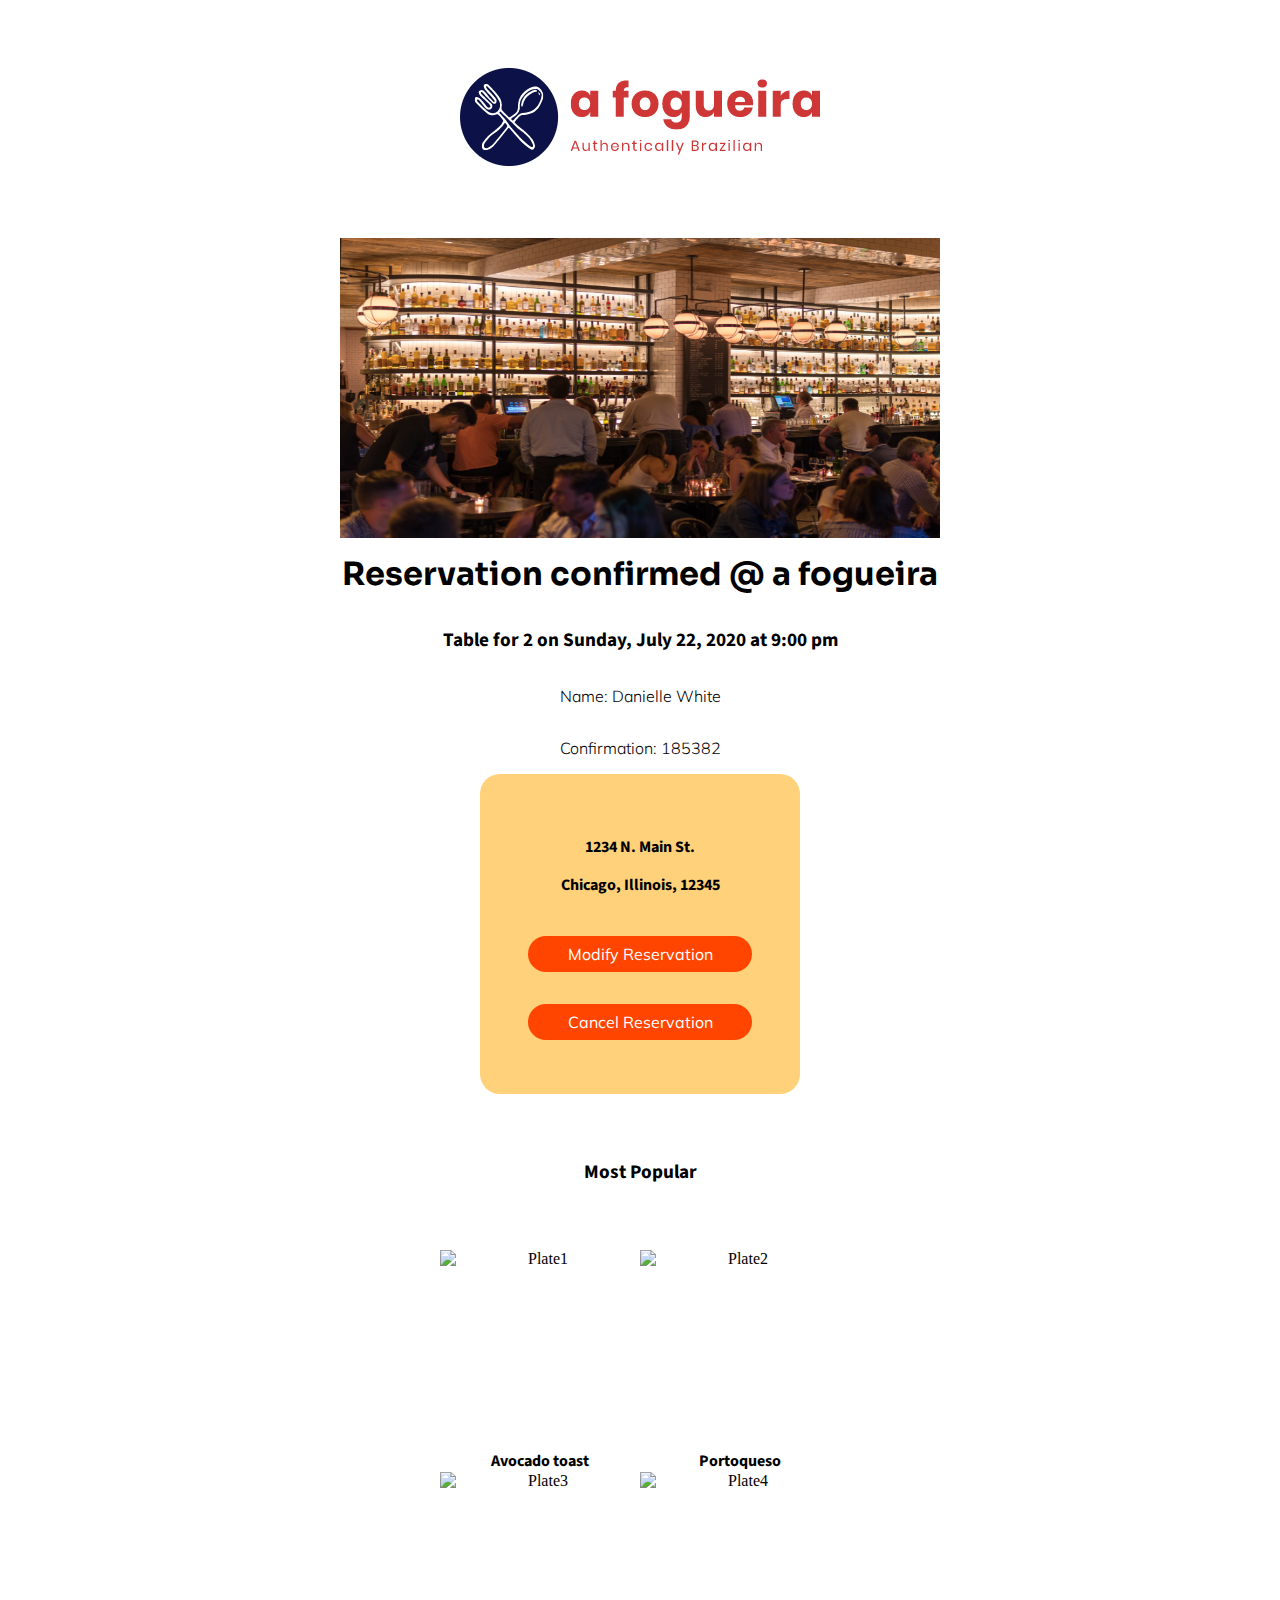
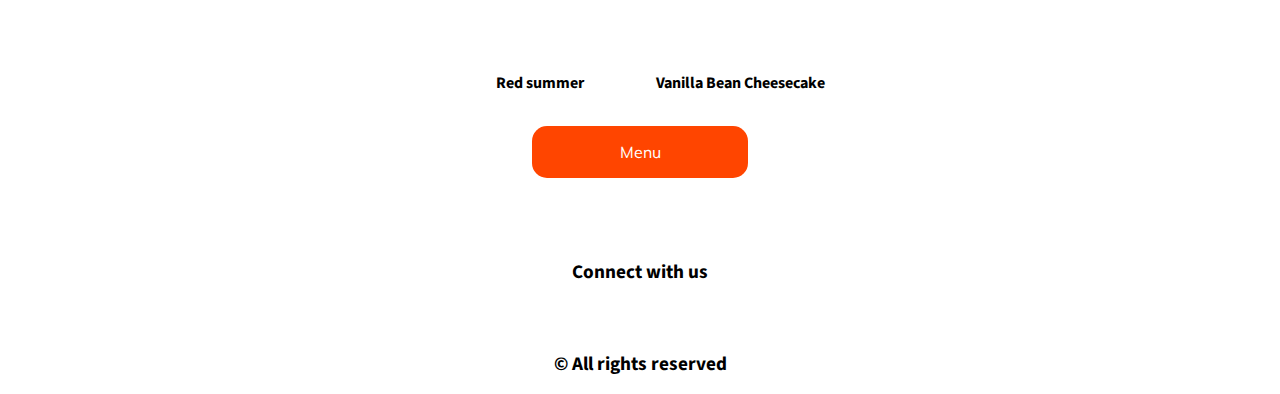
==== email2_index.html @ 5e9aa0e1 "Second email HTML/CSS template" ====
<!DOCTYPE html>
<html lang="en">
<head>
    <meta charset="UTF-8">
    <meta name="viewport" content="width=device-width, initial-scale=1.0">
    <title>Document</title>
    <link rel="stylesheet" href="email2_styles.css">
    <script src="https://kit.fontawesome.com/2e913b8660.js" crossorigin="anonymous"></script>
    <link href="https://fonts.googleapis.com/css2?family=Sora:wght@300&display=swap" rel="stylesheet">
    <link href="https://fonts.googleapis.com/css2?family=Sora:wght@300&family=Source+Sans+Pro&display=swap" rel="stylesheet">
    <link href="https://fonts.googleapis.com/css2?family=Mulish&display=swap" rel="stylesheet">
</head>
<body>
    <header>
        <img src="img_email2/icon_restaurant.png" alt="Logo">
        <div id="cover-photo">
            <img src="img_email2/restaurant_crowd.jpg" alt="Cover_photo">
        </div>
    </header>

    <section class='email_body'>
        <h1>Reservation confirmed @ a fogueira</h1>
        <h2>Table for 2 on Sunday, July 22, 2020 at 9:00 pm</h2>

        <p>Name: Danielle White</p>
        <p>Confirmation: 185382</p>

        <div id="map">
            <img src="https://d1oco4z2z1fhwp.cloudfront.net/templates/default/1751/Group_4.png" alt="">
            <h3>1234 N. Main St.</h3>

                <h3>Chicago, Illinois, 12345</h3>

            <a href="">Modify Reservation </a>
            <a href="">Cancel Reservation</a>
        </div>

        <div class="menu">
            <h2>Most Popular</h2>
            <h2></h2>

            <div class="menu-items">
                <div class="plates">
                    <img src="https://d1oco4z2z1fhwp.cloudfront.net/templates/default/1751/menu-toast.png" alt="Plate1">
                    <h3>Avocado toast</h3>

                </div>
                <div class="plates">
                    <img src="https://d1oco4z2z1fhwp.cloudfront.net/templates/default/1751/menu-panini.png" alt="Plate2">
                    <h3>Portoqueso</h3>


                </div>
                <div class="plates">
                    <img src="https://d1oco4z2z1fhwp.cloudfront.net/templates/default/1751/menu-cocktail_1.png" alt="Plate3">
                    <h3>Red summer</h3>


                </div>
                <div class="plates">
                    <img src="https://d1oco4z2z1fhwp.cloudfront.net/templates/default/1751/menu-pie.png" alt="Plate4">
                    <h3>Vanilla Bean Cheesecake</h3>

                </div>
            </div>
            <a href="">Menu</a>

        </div>

        <footer>
            <h2>Connect with us</h2>
            <div class="share-icons">
                <ul>
                    <li><a href="#"><i class="fa fa-facebook"></i></a></li>
                    <li><a href=""><i class="fa fa-twitter"></i></a></li>
                    <li><a href=""><i class="fa fa-instagram" aria-hidden="true"></i></a></li>
                </ul>

            </div>
            <h2> &#169 All rights reserved</h2>
        </footer>

    </section>



    
</body>
</html>
---- email2_styles.css ----
*{
    margin:0;
    padding:0;
    box-sizing: border-box;
}

h1{
    font-family: 'Sora', sans-serif;

}

h2,h3{
    font-family: 'Source Sans Pro', sans-serif;
    font-size: 1rem;


}

p,a{
    font-family: 'Mulish', sans-serif;

    
}
header{
    display: flex;
    flex-direction: column;
    align-items: center;
    justify-content: center;
}



header #cover-photo{
    height:300px;
    width: 600px;
    background-color: palegoldenrod;

}

header #cover-photo img{
    width: 100%;
    height: 100%;
    
}

.email_body{
    display: flex;
    align-items: center;
    justify-content: center;
    flex-direction: column;

}

.email_body h1{
    font-size: 2rem;
    margin: 1rem;
}

.email_body h2{
    font-size: 1.2rem;
    margin: 1rem;

}

.email_body p{
    font-size: 1rem;
    padding: 1rem;
    font-weight: 300;
}

#map{
    height: 20rem;
    width: 20rem;
    background-color:#ffd17b;
    text-align: center;
    display: flex;
    align-items: center;
    justify-content: center;
    flex-direction: column;
    border-radius: 20px;
}

#map h3{
    margin: 0.5rem;

}

#map a {
padding: 0.5rem;
margin-top: 2rem;
width: 70%;
text-decoration: none;
border-radius: 20px;
background-color: orangered;
color:#fff;

}

.menu{
    text-align: center;
    align-items: center;
    justify-content: center;
    display: flex;
    flex-direction: column;
    margin: 3rem;

}

.menu a{
    margin: 1rem;
    padding: 1rem;
    border-radius: 15px;
    background-color: orangered;
    color:#fff;
    text-decoration: none;
    width: 50%;


}


.menu-items{
    display: grid;
    grid-template-columns: repeat(2, 1fr);
    grid-template-rows: repeat(2,1fr);
    margin: 1rem;


}

.plates{
    display: flex;
    text-align: center;
    align-items: center;
    justify-content: center;
    flex-direction: column;

}

.plates img{
    height: 200px;
    width: 200px;
}

footer{
    font-size: 1.5rem;
    width: 100%;
    text-align: center;
    border-top:2px #BBBBBB;

}

.share-icons{
    display: flex;
    align-items: center;
    justify-content: center;

}
.share-icons ul{
    list-style: none;
    display: flex;

}

.share-icons li{
    margin: 1rem;

}

.share-icons i{
    color:orangered;

}
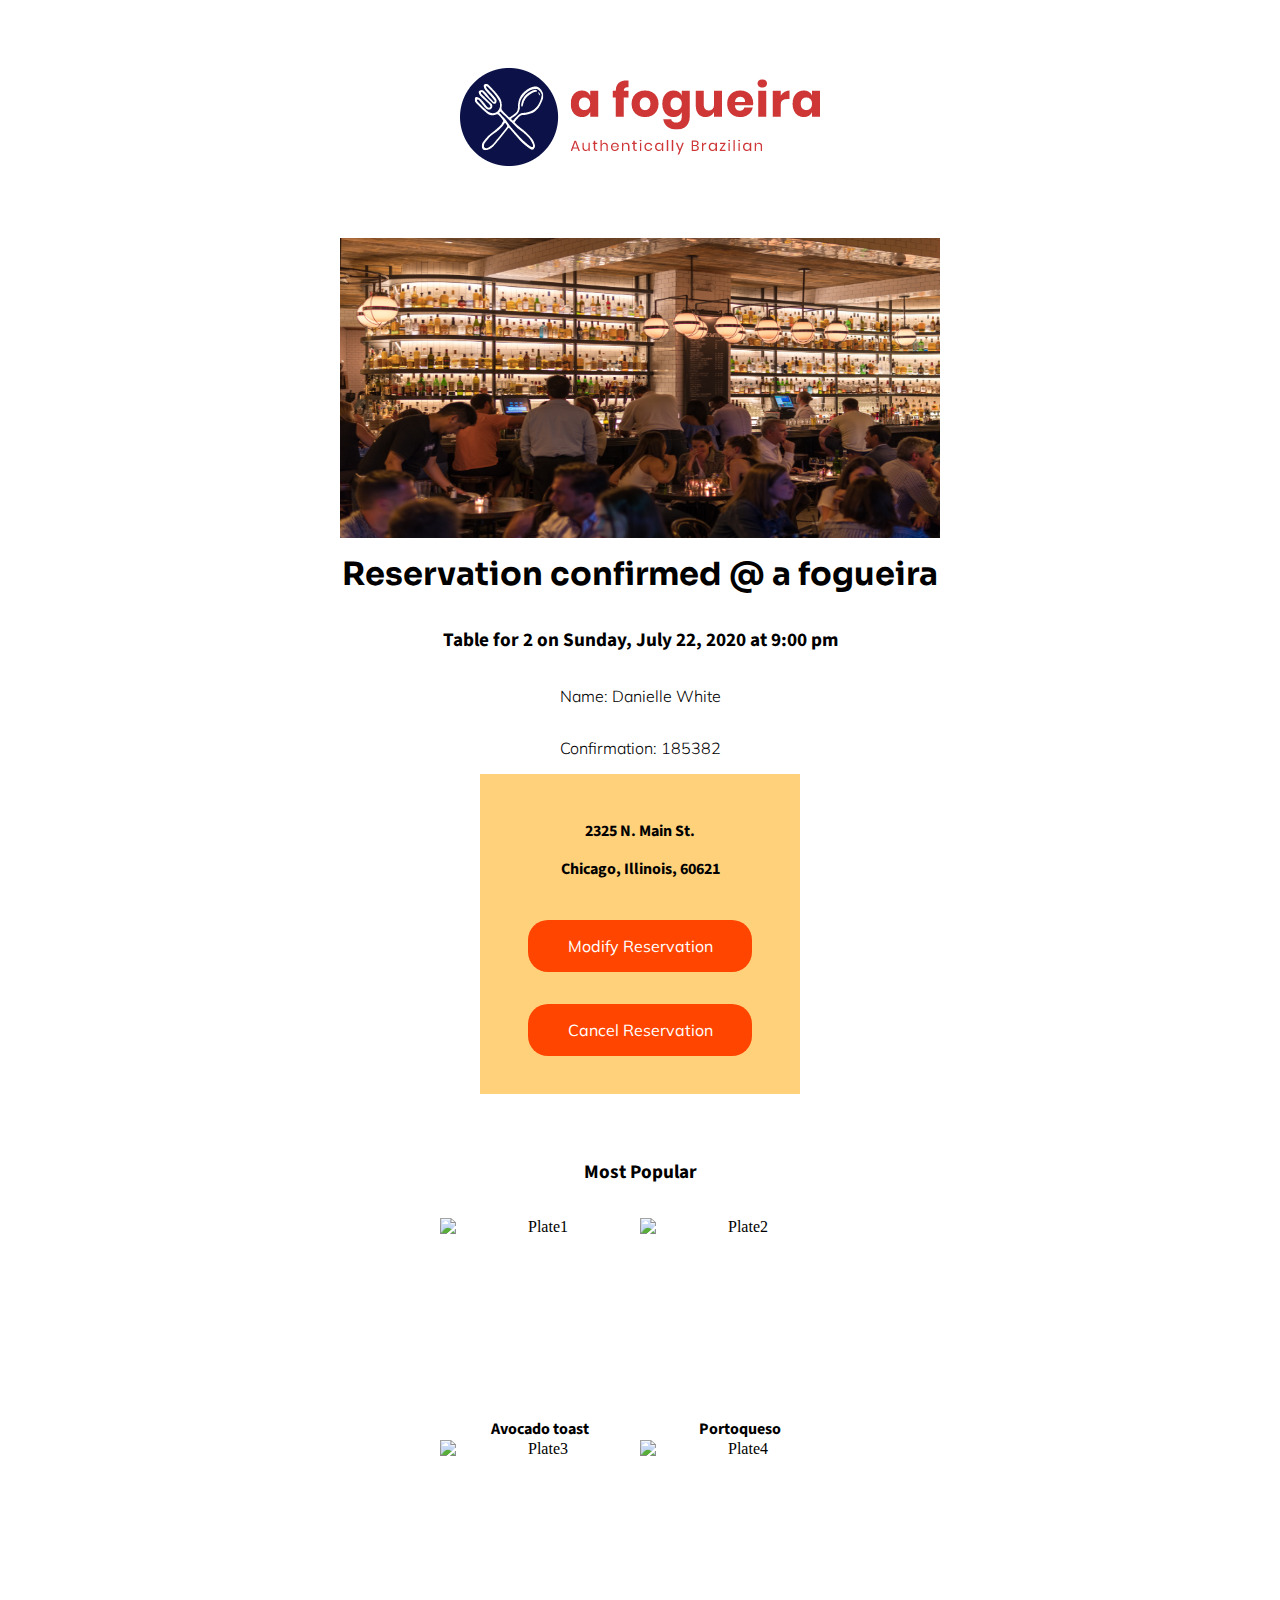
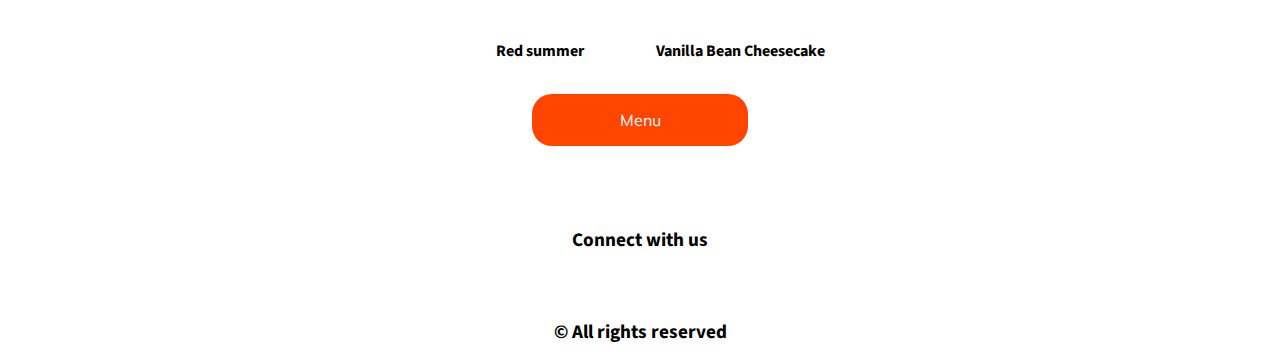
==== commit 38144274: "Added favicon and modified size of buttons in map section in email2" ====
--- a/email2_index.html
+++ b/email2_index.html
@@ -3,7 +3,8 @@
 <head>
     <meta charset="UTF-8">
     <meta name="viewport" content="width=device-width, initial-scale=1.0">
-    <title>Document</title>
+    <title>a fogueira</title>
+    <link rel="icon" type="image/png" href="img_email2/favicomatic/favicon-32x32.png" sizes="32x32" />
     <link rel="stylesheet" href="email2_styles.css">
     <script src="https://kit.fontawesome.com/2e913b8660.js" crossorigin="anonymous"></script>
     <link href="https://fonts.googleapis.com/css2?family=Sora:wght@300&display=swap" rel="stylesheet">
@@ -27,17 +28,16 @@
 
         <div id="map">
             <img src="https://d1oco4z2z1fhwp.cloudfront.net/templates/default/1751/Group_4.png" alt="">
-            <h3>1234 N. Main St.</h3>
+            <h3>2325 N. Main St.</h3>
 
-                <h3>Chicago, Illinois, 12345</h3>
+                <h3>Chicago, Illinois, 60621</h3>
 
-            <a href="">Modify Reservation </a>
-            <a href="">Cancel Reservation</a>
+            <a href="#">Modify Reservation </a>
+            <a href="#">Cancel Reservation</a>
         </div>
 
         <div class="menu">
             <h2>Most Popular</h2>
-            <h2></h2>
 
             <div class="menu-items">
                 <div class="plates">
@@ -63,7 +63,7 @@
 
                 </div>
             </div>
-            <a href="">Menu</a>
+            <a href="#">Menu</a>
 
         </div>
 
--- a/email2_styles.css
+++ b/email2_styles.css
@@ -18,6 +18,7 @@
 
 p,a{
     font-family: 'Mulish', sans-serif;
+    font-size: 1rem;
 
     
 }
@@ -77,7 +78,6 @@
     align-items: center;
     justify-content: center;
     flex-direction: column;
-    border-radius: 20px;
 }
 
 #map h3{
@@ -86,7 +86,7 @@
 }
 
 #map a {
-padding: 0.5rem;
+padding: 1rem;
 margin-top: 2rem;
 width: 70%;
 text-decoration: none;
@@ -114,6 +114,8 @@
     color:#fff;
     text-decoration: none;
     width: 50%;
+    border-radius: 20px;
+
 
 
 }
